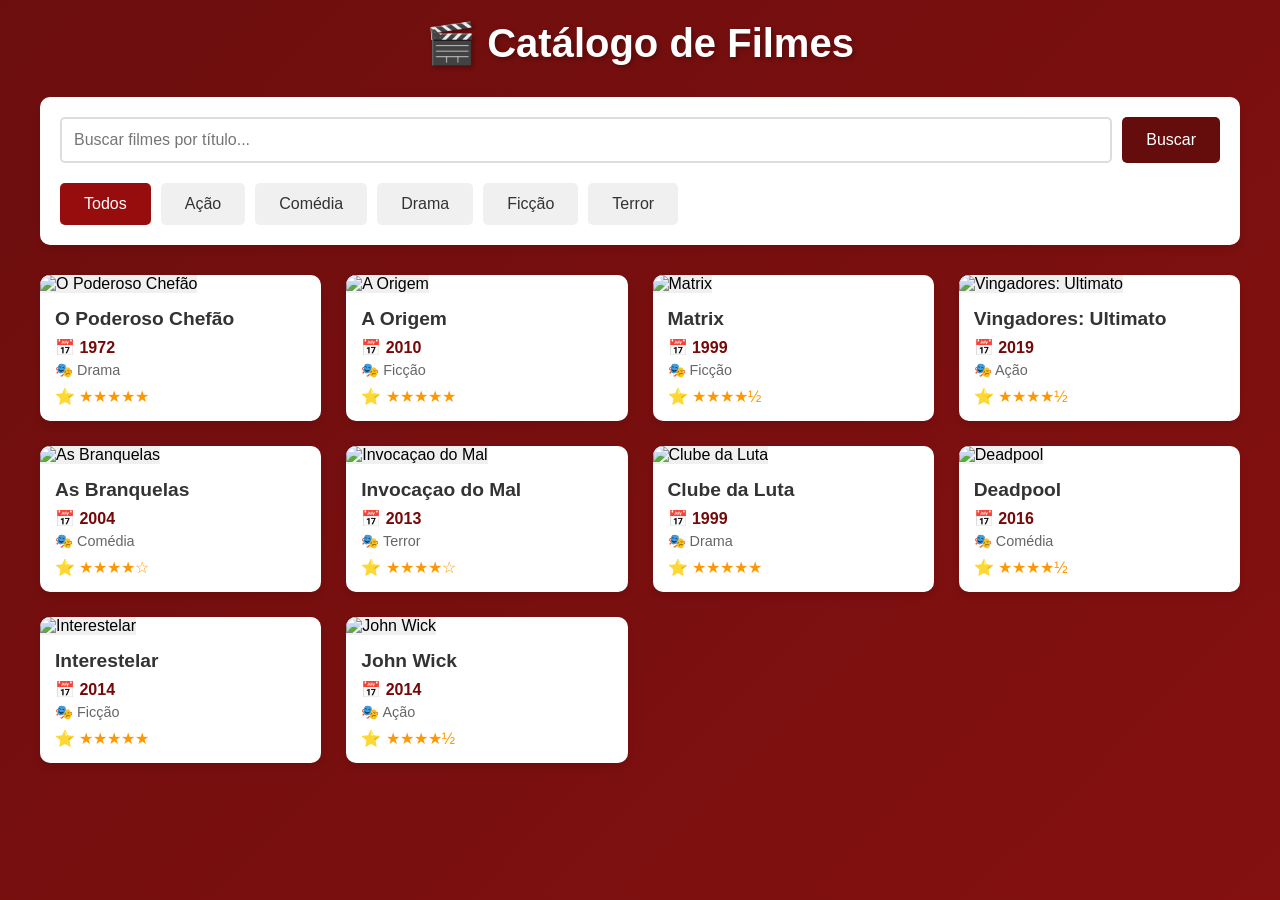
==== catalogo de filme/index.html @ 8fa5268f "V0.01 Envio de todo o material realizado em aula, por enquanto temos apenas os  titulos, avaliações " ====
<!DOCTYPE html>
<html lang="pt-br">
<head>
    <meta charset="UTF-8">
    <meta name="viewport" content="width=device-width, initial-scale=1.0">
    <title>Catálogo de Filmes</title>
    <link rel="stylesheet" href="style.css">
</head>
<body>
    <div class="container">
        <h1>🎬 Catálogo de Filmes</h1>
        
        <div class="search-section">
            <div class="search-box">
                <input type="text" id="searchInput" placeholder="Buscar filmes por título...">
                <button onclick="searchMovies()">Buscar</button>
            </div>
            <div class="filter-buttons" id="filterButtons">
                <button class="filter-btn active" onclick="filterByGenre('todos')">Todos</button>
                <button class="filter-btn" onclick="filterByGenre('Ação')">Ação</button>
                <button class="filter-btn" onclick="filterByGenre('Comédia')">Comédia</button>
                <button class="filter-btn" onclick="filterByGenre('Drama')">Drama</button>
                <button class="filter-btn" onclick="filterByGenre('Ficção')">Ficção</button>
                <button class="filter-btn" onclick="filterByGenre('Terror')">Terror</button>
            </div>
        </div>

        <div class="movies-grid" id="moviesGrid"></div>
    </div>

    <script src="script.js"></script>
</body>
</html>
---- catalogo de filme/style.css ----
* {
    margin: 0;
    padding: 0;
    box-sizing: border-box;
}

body {
    font-family: 'Arial', sans-serif;
    background: linear-gradient(135deg, #6d0e0e 0%, #841010 100%);
    min-height: 100vh;
    padding: 20px;
}

.container {
    max-width: 1200px;
    margin: 0 auto;
}

h1 {
    text-align: center;
    color: white;
    margin-bottom: 30px;
    font-size: 2.5em;
    text-shadow: 2px 2px 4px rgba(0,0,0,0.3);
}

.search-section {
    background: white;
    padding: 20px;
    border-radius: 10px;
    margin-bottom: 30px;
    box-shadow: 0 4px 6px rgba(0,0,0,0.1);
}

.search-box {
    display: flex;
    gap: 10px;
    margin-bottom: 20px;
}

#searchInput {
    flex: 1;
    padding: 12px;
    border: 2px solid #ddd;
    border-radius: 5px;
    font-size: 16px;
}

#searchInput:focus {
    outline: none;
    border-color: #b53735;
}

button {
    padding: 12px 24px;
    background: #650d0d;
    color: white;
    border: none;
    border-radius: 5px;
    cursor: pointer;
    font-size: 16px;
    transition: background 0.3s;
}

button:hover {
    background: #670d0d;
}

.filter-buttons {
    display: flex;
    gap: 10px;
    flex-wrap: wrap;
}

.filter-btn {
    background: #f0f0f0;
    color: #333;
}

.filter-btn.active {
    background: #970d0d;
    color: white;
}

.movies-grid {
    display: grid;
    grid-template-columns: repeat(auto-fill, minmax(280px, 1fr));
    gap: 25px;
}

.movie-card {
    background: white;
    border-radius: 10px;
    overflow: hidden;
    box-shadow: 0 4px 6px rgba(0,0,0,0.1);
    transition: transform 0.3s;
}

.movie-card:hover {
    transform: translateY(-5px);
}

.movie-poster {
    width: 100%;
    height: 350px;
    object-fit: cover;
    background: #f0f0f0;
}

.movie-info {
    padding: 15px;
}

.movie-title {
    font-size: 1.2em;
    font-weight: bold;
    margin-bottom: 8px;
    color: #333;
}

.movie-year {
    color: #770808;
    font-weight: bold;
    margin-bottom: 5px;
}

.movie-genre {
    color: #666;
    font-size: 0.9em;
    margin-bottom: 5px;
}

.movie-rating {
    color: #ff9800;
    margin-top: 8px;
}

.no-results {
    text-align: center;
    color: white;
    font-size: 1.2em;
    padding: 40px;
}

@media (max-width: 768px) {
    .movies-grid {
        grid-template-columns: repeat(auto-fill, minmax(250px, 1fr));
    }
    
    .search-box {
        flex-direction: column;
    }
}
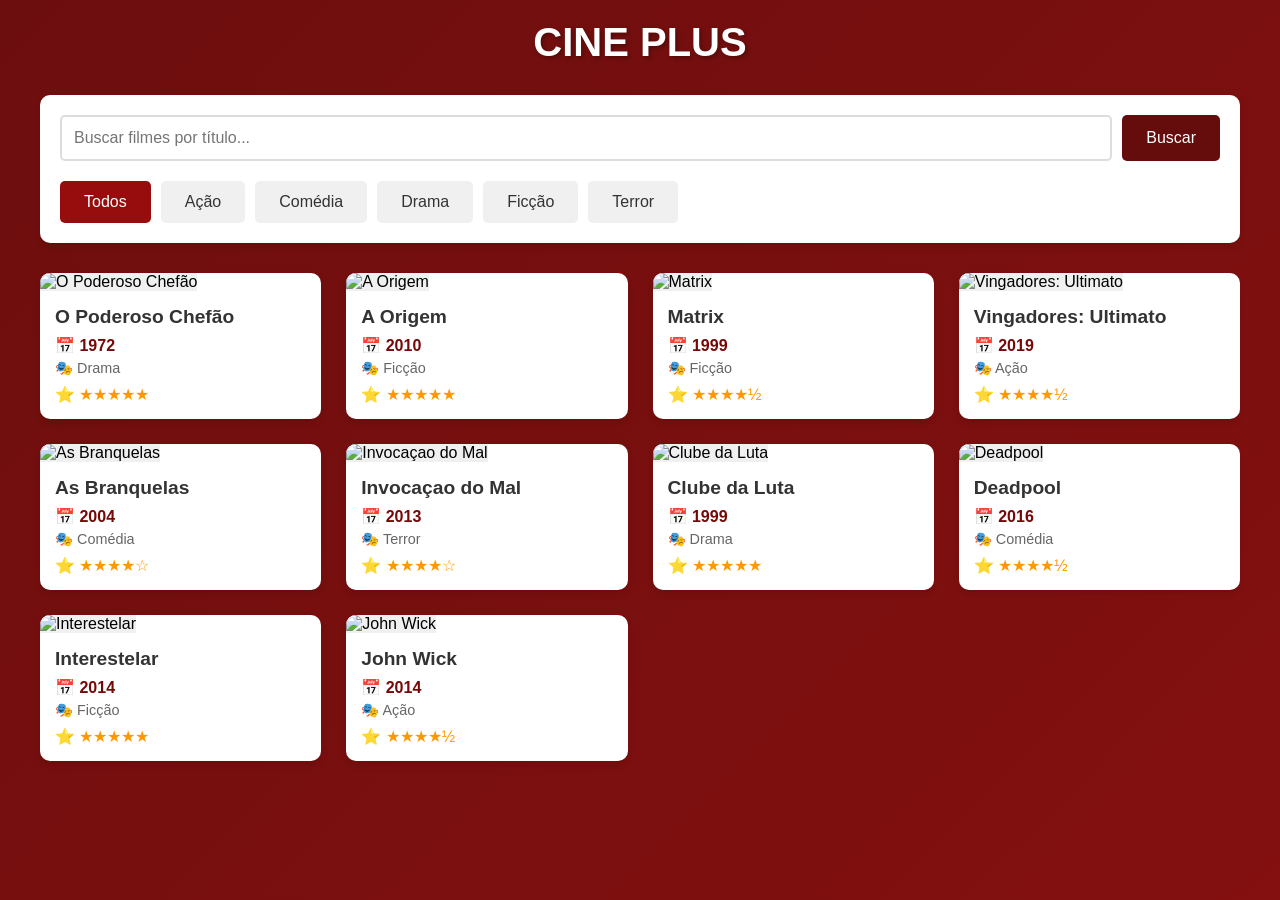
==== commit f88d8e97: "Update index.html" ====
--- a/catalogo de filme/index.html
+++ b/catalogo de filme/index.html
@@ -8,7 +8,7 @@
 </head>
 <body>
     <div class="container">
-        <h1>🎬 Catálogo de Filmes</h1>
+        <h1>CINE PLUS</h1>
         
         <div class="search-section">
             <div class="search-box">
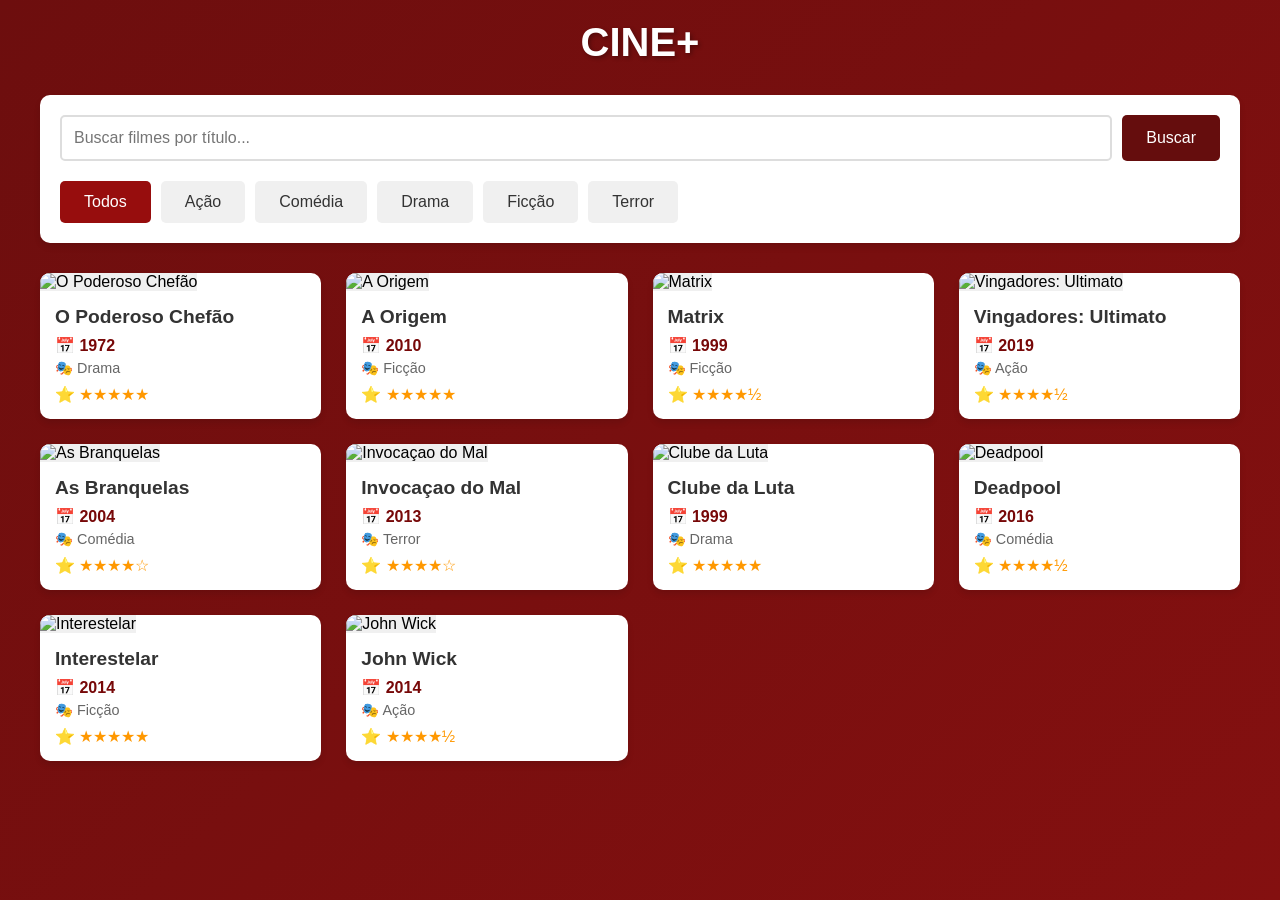
==== commit 3762327a: "Update index.html" ====
--- a/catalogo de filme/index.html
+++ b/catalogo de filme/index.html
@@ -8,7 +8,7 @@
 </head>
 <body>
     <div class="container">
-        <h1>CINE PLUS</h1>
+        <h1>CINE+</h1>
         
         <div class="search-section">
             <div class="search-box">
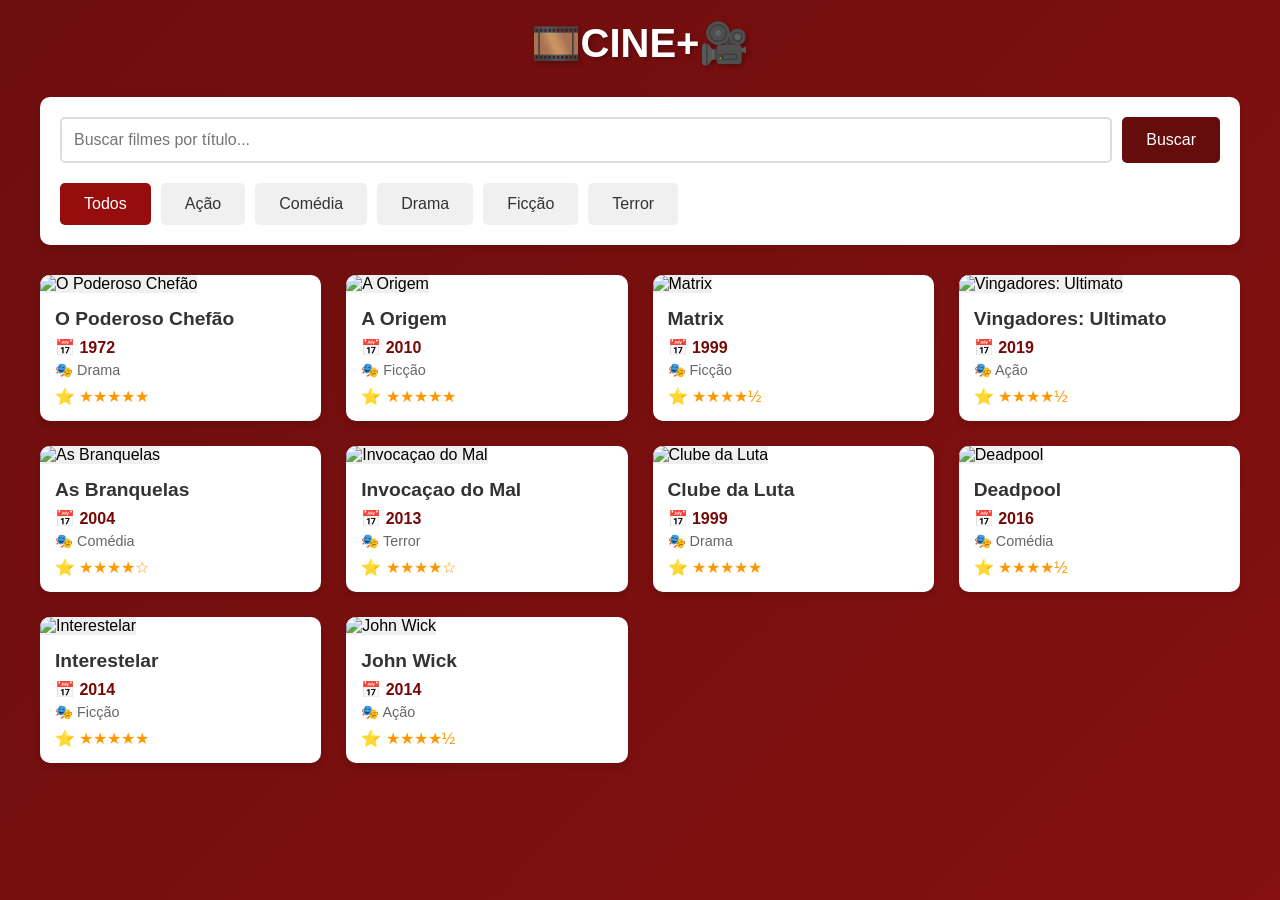
==== commit 08716ac4: "Update index.html" ====
--- a/catalogo de filme/index.html
+++ b/catalogo de filme/index.html
@@ -8,7 +8,7 @@
 </head>
 <body>
     <div class="container">
-        <h1>CINE+</h1>
+        <h1>🎞️CINE+🎥</h1>
         
         <div class="search-section">
             <div class="search-box">
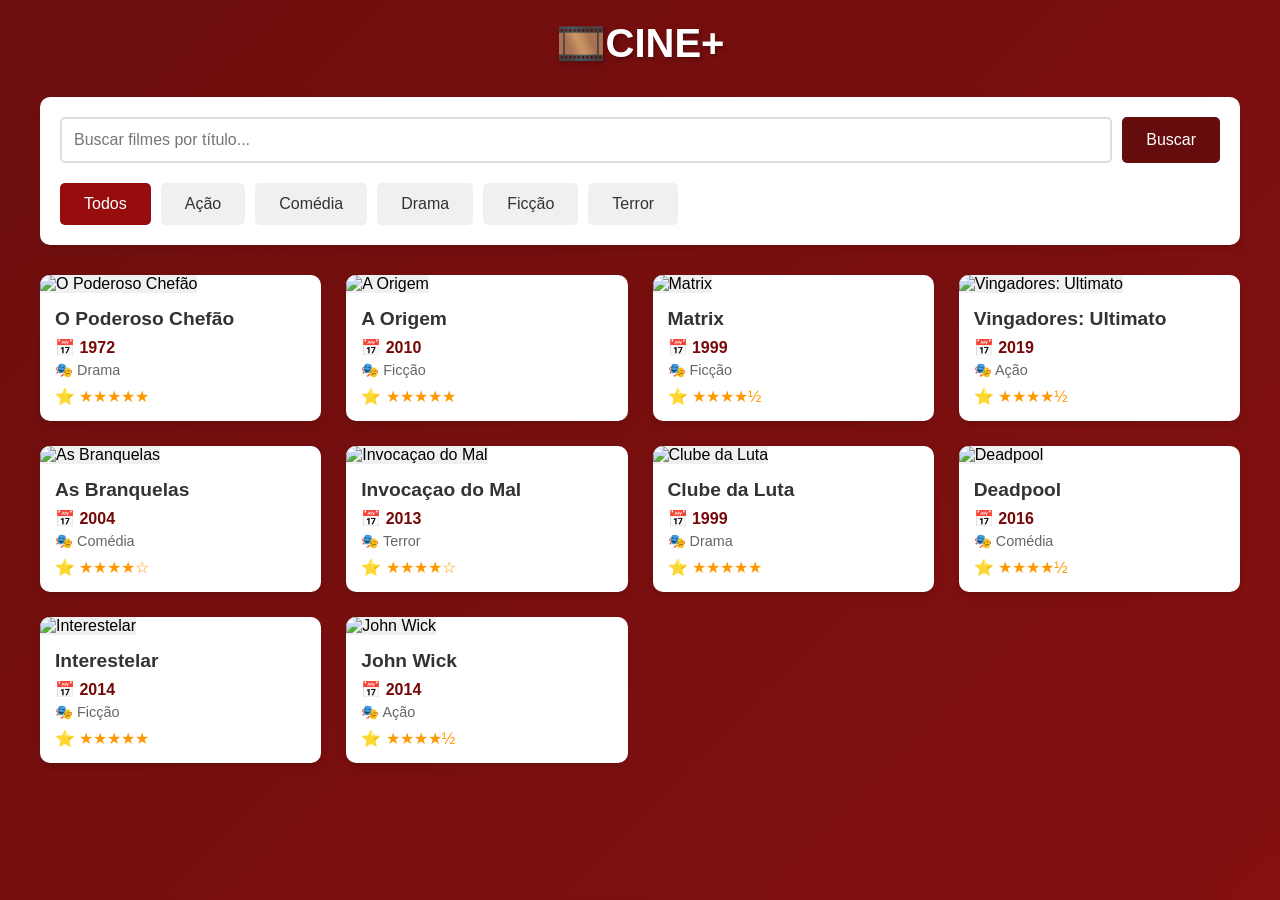
==== commit 0e8fbdee: "Update index.html" ====
--- a/catalogo de filme/index.html
+++ b/catalogo de filme/index.html
@@ -8,7 +8,7 @@
 </head>
 <body>
     <div class="container">
-        <h1>🎞️CINE+🎥</h1>
+        <h1>🎞️CINE+</h1>
         
         <div class="search-section">
             <div class="search-box">
